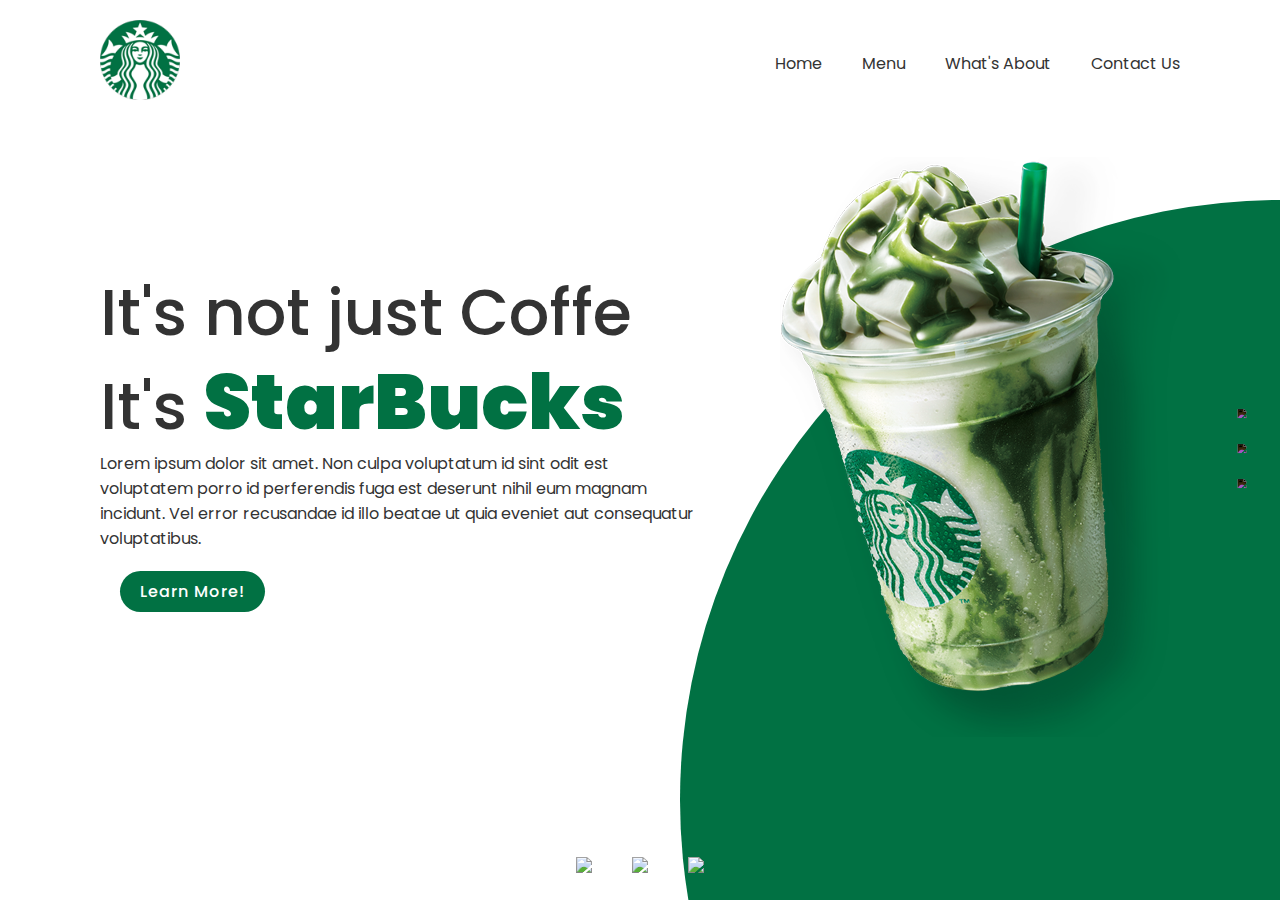
==== Projeto Starbucks JS/index.html @ a3a9b9e1 "Add the project" ====
<!DOCTYPE html>
<html lang="pt-br">
<head>
    <meta charset="UTF-8">
    <meta http-equiv="X-UA-Compatible" content="IE=edge">
    <meta name="viewport" content="width=device-width, initial-scale=1.0">
    <link rel="preconnect" href="https://fonts.googleapis.com">
    <link rel="preconnect" href="https://fonts.gstatic.com" crossorigin>
    <link href="https://fonts.googleapis.com/css2?family=Poppins:wght@300&display=swap" rel="stylesheet"> 
    <link rel="stylesheet" href="style.css">
    <title>StarBucks Website</title>
</head>
<body>
    <section>
        <!--CIRCULO COLORIDO-->
        <div class="circle"></div>
        <header>
            <!--MENU NAV-->
            <a href="#" ><img src="assets/logo.png" class="logo"></a>
            <ul>
                <li class="nav"><a href="#">Home</a></li>
                <li class="nav"><a href="#">Menu</a></li>
                <li class="nav"><a href="#">What's About</a></li>
                <li class="nav"><a href="#">Contact Us</a></li>
            </ul>
        </header>
        <!--PARTE DO TEXTO-->
        <div class="content">
            <div class="textBox">
                <h2>It's not just Coffe <br> It's <span>StarBucks</span></h2>
                <p>Lorem ipsum dolor sit amet. Non culpa voluptatum id sint odit est voluptatem porro id perferendis fuga est deserunt nihil eum magnam incidunt. Vel error recusandae id illo beatae ut quia eveniet aut consequatur voluptatibus.  </p>
                <a  href="#">Learn More!</a>
            </div>
        </div>
       <!--IMAGEM DO COPO DA DIREITA COM COR DE FUNDO-->
        <div class="imgBox">
        <img src="assets/img1.png" class="starbucks">
        
        </div>
        <!--THUMBS RODAPÉ-->
        <ul class="thumb">
            <li><img src="/assets/thumb1.png" onclick="imgSlider('/assets/img1.png');changeCircleColor('#017143')"></li>
            <li><img src="/assets/thumb2.png" onclick="imgSlider('/assets/img2.png');changeCircleColor('#eb7495')"></li>
            <li><img src="/assets/thumb3.png" onclick="imgSlider('/assets/img3.png');changeCircleColor('#d752b1')"></li>
        </ul>
        <!--SOCIAL MEDIA-->
        <ul class="sci">
            <li><a href="#"><img src="/assets/facebook.png" ></a></li>
            <li><a href="#"><img src="/assets/twitter.png" ></a></li>
            <li><a href="#"><img src="/assets/instagram.png" ></a></li>
        </ul>
    </section>


    <!--SCRIPT-->
    <script type="text/javascript">
        function imgSlider(anything) {
            document.querySelector('.starbucks').src = anything;
        }
        function changeCircleColor(color){
            const circle = document.querySelector('.circle');
            circle.style.background = color;
        }
    </script>
</body>
</html>
---- Projeto Starbucks JS/style.css ----
* {
    margin: 0;
    padding: 0;
    box-sizing: border-box;
    font-family: 'Poppins', sans-serif;
    z-index: 1;
}


html, body {
    overflow-y: hidden;
    overflow-x: hidden;
}

/*TODA SECTION*/
section {
    position: relative;
    width: 100%;
    min-height: 100vh;
    padding: 100px;
    display: flex;
    justify-content: space-between;
    align-items: center;
    background-color:#fff ;
}

/*CABEÇALHO*/
header {
    position: absolute;
    top: 0;
    left: 0;
    width: 100%;
    padding: 20px 100px;
    display: flex;
    justify-content: space-between;
    align-items: center;
}

/*LOGO STURBUCKS*/
header .logo {
    position: relative;
    max-width:80px ;
}

/*NAV MENU*/
.nav a:hover{ 
    font-weight: bold;
    color: #017143;

}

header ul {
    position: relative;
    display: flex;
}

header ul li {
    list-style: none;
}

header ul li a {
    display: inline-block;
    color: #333;
    font-weight:400 ;
    margin-left: 40px;
    text-decoration: none;
}

/*PARTE DO TEXTO*/
.content {
    position: relative;
    width: 100%;
    display: flex;
    justify-content: space-between;
    align-items: center;
}

.content .textBox {
    position: relative;
    max-width: 600px;
}

.content .textBox h2 {
  color: #333;
  font-size: 4em;
  line-height: 1.4em;
  font-weight: 500;
}

.content .textBox h2 span {
    color: #017143;
    font-size: 1.2em;
    font-weight: 900;
}

.content .textBox p {
    color: #333;
}

.content .textBox a{
    display: inline-block;
    margin: 20px;
    padding: 8px 20px;
    background-color: #017143;
    color: #fff;
    border-radius: 40px;
    font-weight: 500;
    letter-spacing: 1px ;
    text-decoration: none;
}   
.content .textBox a:hover{
    background-color: #03985a;

}   


/*IMAGEM DO COPO DA DIREITA COM COR DE FUNDO*/
.content .imgBox {
    width: 600px;
    display: flex;
    justify-content: flex-end;
    padding-right: 50px;
    margin-top: 50px;
}


.content .imgBox img {
    max-width: 340px;
}

/*THUMBS RODAPÉ*/
.thumb{
    position: absolute;
    left: 50%;
    bottom: 20px;
    transform: translateX(-50%);
    display: flex;
}

.thumb li {
    list-style: none;
    display: inline-block;
    margin: 0 20px;
    cursor: pointer;
    transition: 0.5s;
}

.thumb li:hover{
    transform: translateY(-15px);
}

.thumb li img {
    max-width: 60px;
}

/*SOCIAL MIDIA*/
.sci {
    position: absolute;
    top: 50%;
    right: 30px;
    transform: translateY(-50%);
    display: flex;
    justify-content: center;
    align-items: center;
    flex-direction: column;
}

.sci li {
    list-style: none;
}

.sci li a {
    display: inline-block;
    margin: 5px 0 ;
    transform: scale(0.6);
    filter: invert(1);
}


/*CIRCULO DOS COPOS*/
.circle {
    position: absolute;
    top: 0;
    left: 0;
    width: 100%;
    height: 100%;
    background-color: #017143;
    clip-path: circle(600px at right 800px );
}
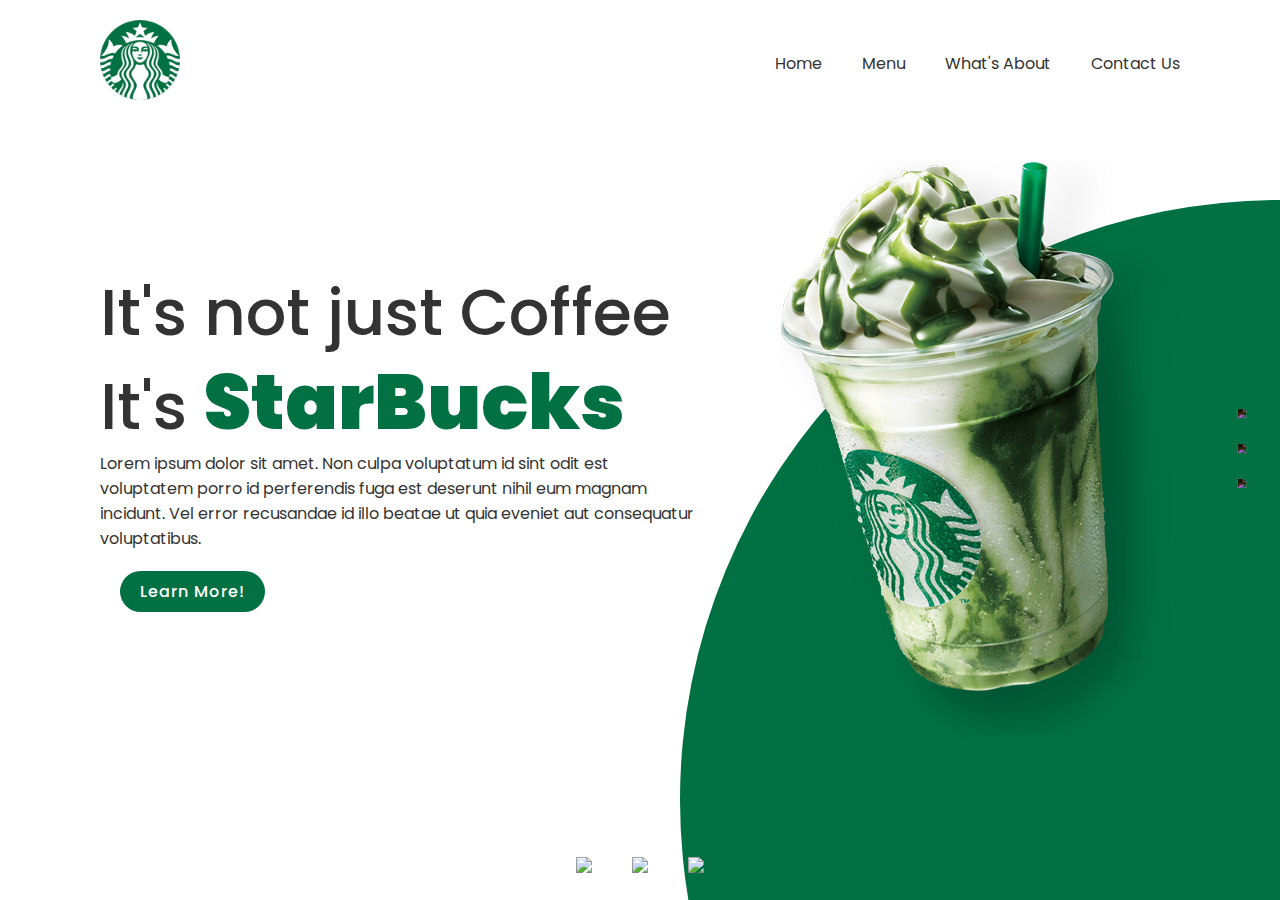
==== commit f38f83e7: "Update index.html" ====
--- a/Projeto Starbucks JS/index.html
+++ b/Projeto Starbucks JS/index.html
@@ -8,16 +8,18 @@
     <link rel="preconnect" href="https://fonts.gstatic.com" crossorigin>
     <link href="https://fonts.googleapis.com/css2?family=Poppins:wght@300&display=swap" rel="stylesheet"> 
     <link rel="stylesheet" href="style.css">
+    <link rel="shortcurt icon" type="image/x-icon" href="assets/logo.png">
     <title>StarBucks Website</title>
 </head>
 <body>
     <section>
         <!--CIRCULO COLORIDO-->
-        <div class="circle"></div>
+        <div class="circle" style="z-index: 1;"></div>
         <header>
             <!--MENU NAV-->
             <a href="#" ><img src="assets/logo.png" class="logo"></a>
-            <ul>
+            <div class="toggle" onclick="toggleMenu();"></div>
+            <ul class="navigation">
                 <li class="nav"><a href="#">Home</a></li>
                 <li class="nav"><a href="#">Menu</a></li>
                 <li class="nav"><a href="#">What's About</a></li>
@@ -27,40 +29,54 @@
         <!--PARTE DO TEXTO-->
         <div class="content">
             <div class="textBox">
-                <h2>It's not just Coffe <br> It's <span>StarBucks</span></h2>
+                <h2>It's not just Coffee <br> It's <span>StarBucks</span></h2>
                 <p>Lorem ipsum dolor sit amet. Non culpa voluptatum id sint odit est voluptatem porro id perferendis fuga est deserunt nihil eum magnam incidunt. Vel error recusandae id illo beatae ut quia eveniet aut consequatur voluptatibus.  </p>
                 <a  href="#">Learn More!</a>
             </div>
         </div>
        <!--IMAGEM DO COPO DA DIREITA COM COR DE FUNDO-->
-        <div class="imgBox">
+        <div class="imgBox"  style="z-index: 2;">
         <img src="assets/img1.png" class="starbucks">
         
         </div>
         <!--THUMBS RODAPÉ-->
-        <ul class="thumb">
-            <li><img src="/assets/thumb1.png" onclick="imgSlider('/assets/img1.png');changeCircleColor('#017143')"></li>
-            <li><img src="/assets/thumb2.png" onclick="imgSlider('/assets/img2.png');changeCircleColor('#eb7495')"></li>
-            <li><img src="/assets/thumb3.png" onclick="imgSlider('/assets/img3.png');changeCircleColor('#d752b1')"></li>
+        <ul class="thumb" style="z-index: 1;">
+            <li><img  style="z-index:2;" src="/assets/thumb1.png" onclick="imgSlider('/assets/img1.png');changeCircleColor('#017143')"></li>
+            <li><img style="z-index:2;" src="/assets/thumb2.png" onclick="imgSlider('/assets/img2.png');changeCircleColor('#eb7495')"></li>
+            <li><img style="z-index:2;" src="/assets/thumb3.png" onclick="imgSlider('/assets/img3.png');changeCircleColor('#d752b1')"></li>
         </ul>
         <!--SOCIAL MEDIA-->
-        <ul class="sci">
-            <li><a href="#"><img src="/assets/facebook.png" ></a></li>
+        <ul class="sci" style="z-index:2;">
+            <li><a href="#"><img  src="/assets/facebook.png" ></a></li>
             <li><a href="#"><img src="/assets/twitter.png" ></a></li>
             <li><a href="#"><img src="/assets/instagram.png" ></a></li>
         </ul>
     </section>
 
 
+    
+
     <!--SCRIPT-->
+    <!--muda a imagem-->
     <script type="text/javascript">
         function imgSlider(anything) {
             document.querySelector('.starbucks').src = anything;
         }
+        //muda o circurlo
         function changeCircleColor(color){
             const circle = document.querySelector('.circle');
             circle.style.background = color;
         }
+        //menu responsivo para mobile
+        function toggleMenu(){
+            var menuToggle = document.querySelector('.toggle');
+            var navigation = document.querySelector('.navigation');
+            menuToggle.classList.toggle('active');
+            navigation.classList.toggle('active');
+        }
+
+
     </script>
 </body>
 </html>
+
